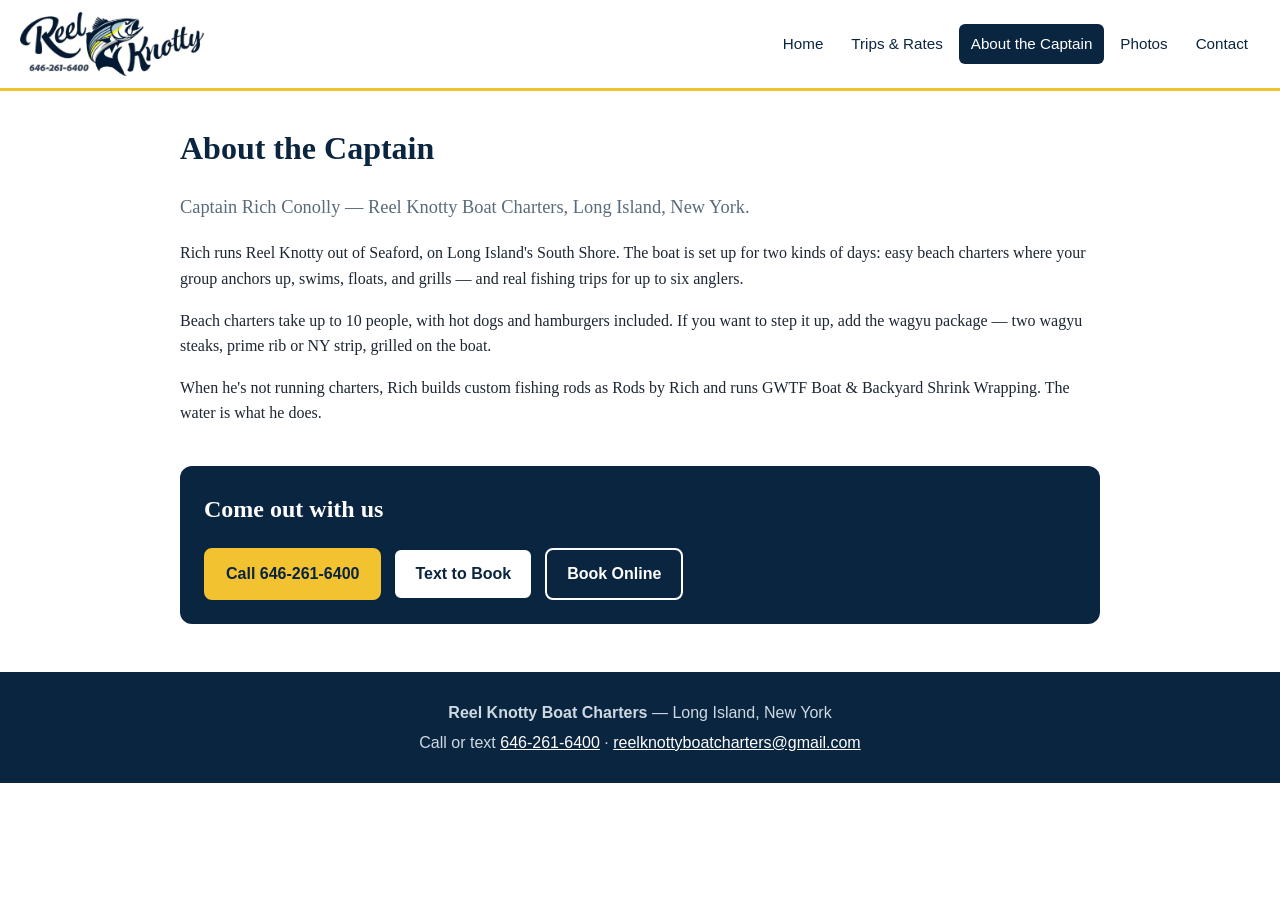
==== about.html @ 6678930a "Reel Knotty website v1 — Home, Trips & Rates, About, Photos, Contact" ====
<!DOCTYPE html>
<html lang="en">
<head>
<meta charset="UTF-8">
<meta name="viewport" content="width=device-width, initial-scale=1.0">
<title>About the Captain | Reel Knotty Boat Charters</title>
<meta name="description" content="Captain Rich Conolly runs Reel Knotty Boat Charters on Long Island, New York — beach days and fishing trips on the South Shore.">
<link rel="stylesheet" href="style.css">
</head>
<body>
<header class="site-header">
  <a href="index.html" class="logo"><img src="[data-uri]" alt="Reel Knotty Boat Charters"></a>
  <nav>
    <a href="index.html">Home</a>
    <a href="trips.html">Trips &amp; Rates</a>
    <a href="about.html" class="active">About the Captain</a>
    <a href="photos.html">Photos</a>
    <a href="contact.html">Contact</a>
  </nav>
</header>

<main>
  <h1>About the Captain</h1>
  <p class="lede">Captain Rich Conolly — Reel Knotty Boat Charters, Long Island, New York.</p>
  <p>Rich runs Reel Knotty out of Seaford, on Long Island's South Shore. The boat is set up for two kinds of days: easy beach charters where your group anchors up, swims, floats, and grills — and real fishing trips for up to six anglers.</p>
  <p>Beach charters take up to 10 people, with hot dogs and hamburgers included. If you want to step it up, add the wagyu package — two wagyu steaks, prime rib or NY strip, grilled on the boat.</p>
  <p>When he's not running charters, Rich builds custom fishing rods as Rods by Rich and runs GWTF Boat &amp; Backyard Shrink Wrapping. The water is what he does.</p>

  <section class="strip">
    <h2>Come out with us</h2>
    <div class="cta-row">
      <a class="btn btn-primary" href="tel:+16462616400">Call 646-261-6400</a>
      <a class="btn" href="sms:+16462616400?&amp;body=Hi%20Rich%2C%20I%27d%20like%20to%20book%20a%20Reel%20Knotty%20charter!">Text to Book</a>
      <a class="btn btn-outline" href="https://muse.ai/s/reel-knotty-public-booking-page-mxu6xptuc3vp2/H7qP1Y-mtdP3zjdHhFpLheFckidEyQrgpgK3Qy2jtyw">Book Online</a>
    </div>
  </section>
</main>

<footer>
  <p><strong>Reel Knotty Boat Charters</strong> — Long Island, New York</p>
  <p>Call or text <a href="tel:+16462616400">646-261-6400</a> · <a href="mailto:reelknottyboatcharters@gmail.com">reelknottyboatcharters@gmail.com</a></p>
</footer>
</body>
</html>
---- style.css ----
:root {
  --navy: #0a2540;
  --navy-light: #143a5e;
  --yellow: #f2c230;
  --sand: #f7f3ea;
  --ink: #1c2733;
  --muted: #5a6b7a;
  --line: #dfe6ec;
}

* { box-sizing: border-box; }

body {
  margin: 0;
  font-family: Georgia, "Times New Roman", serif;
  color: var(--ink);
  background: #fff;
  line-height: 1.6;
}

a { color: var(--navy-light); }

.site-header {
  display: flex;
  flex-wrap: wrap;
  align-items: center;
  justify-content: space-between;
  gap: 0.5rem 1rem;
  padding: 0.75rem 1.25rem;
  border-bottom: 3px solid var(--yellow);
  background: #fff;
}

.logo img { display: block; height: 64px; width: auto; }

nav { display: flex; flex-wrap: wrap; gap: 0.25rem; }

nav a {
  padding: 0.5rem 0.75rem;
  border-radius: 6px;
  text-decoration: none;
  font-family: Arial, Helvetica, sans-serif;
  font-size: 0.95rem;
  color: var(--navy);
}

nav a:hover { background: var(--sand); }
nav a.active { background: var(--navy); color: #fff; }

.hero { position: relative; }
.hero-img { display: block; width: 100%; height: 420px; object-fit: cover; }
.hero-text {
  position: absolute;
  inset: auto 0 0 0;
  padding: 2rem 1.25rem 1.5rem;
  background: linear-gradient(transparent, rgba(10, 37, 64, 0.88));
  color: #fff;
}
.hero-text h1 { margin: 0 0 0.5rem; font-size: 2rem; line-height: 1.2; }
.hero-text p { margin: 0 0 1rem; font-size: 1.1rem; }

.cta-row { display: flex; flex-wrap: wrap; gap: 0.75rem; }

.btn {
  display: inline-block;
  padding: 0.7rem 1.25rem;
  border-radius: 8px;
  text-decoration: none;
  font-family: Arial, Helvetica, sans-serif;
  font-weight: bold;
  background: #fff;
  color: var(--navy);
  border: 2px solid var(--navy);
}
.btn-primary { background: var(--yellow); border-color: var(--yellow); color: var(--navy); }
.btn-outline { background: transparent; color: #fff; border-color: #fff; }

main { max-width: 960px; margin: 0 auto; padding: 1.5rem 1.25rem 3rem; }

h1 { color: var(--navy); font-size: 2rem; margin: 0.5rem 0; }
h2 { color: var(--navy); margin-top: 2rem; }
h3 { color: var(--navy); margin: 0 0 0.5rem; }
.lede { font-size: 1.15rem; color: var(--muted); }

.card-grid {
  display: grid;
  grid-template-columns: repeat(auto-fit, minmax(240px, 1fr));
  gap: 1rem;
  margin-top: 1rem;
}
.card {
  border: 1px solid var(--line);
  border-radius: 12px;
  padding: 1.25rem;
  background: #fff;
}
.card p { margin: 0.5rem 0; }

.strip {
  margin-top: 2.5rem;
  padding: 1.5rem;
  border-radius: 12px;
  background: var(--navy);
  color: #fff;
}
.strip h2 { color: #fff; margin-top: 0; }
.strip .btn-outline { border-color: #fff; }

.trip { border-bottom: 1px solid var(--line); padding-bottom: 1.5rem; }
.trip ul { padding-left: 1.25rem; }
.flyer { max-width: 100%; width: 560px; border-radius: 12px; margin-top: 1rem; }

.gallery {
  display: grid;
  grid-template-columns: repeat(auto-fit, minmax(280px, 1fr));
  gap: 1rem;
  margin-top: 1rem;
}
.gallery figure { margin: 0; }
.gallery img {
  display: block;
  width: 100%;
  height: 240px;
  object-fit: cover;
  border-radius: 12px;
}
.gallery figcaption { padding: 0.5rem 0.25rem; color: var(--muted); font-size: 0.95rem; }

footer {
  background: var(--navy);
  color: #cfd9e2;
  text-align: center;
  padding: 1.5rem 1rem;
  font-family: Arial, Helvetica, sans-serif;
}
footer a { color: #fff; }
footer p { margin: 0.25rem 0; }

@media (max-width: 600px) {
  .hero-img { height: 300px; }
  .hero-text h1 { font-size: 1.5rem; }
  .logo img { height: 52px; }
}
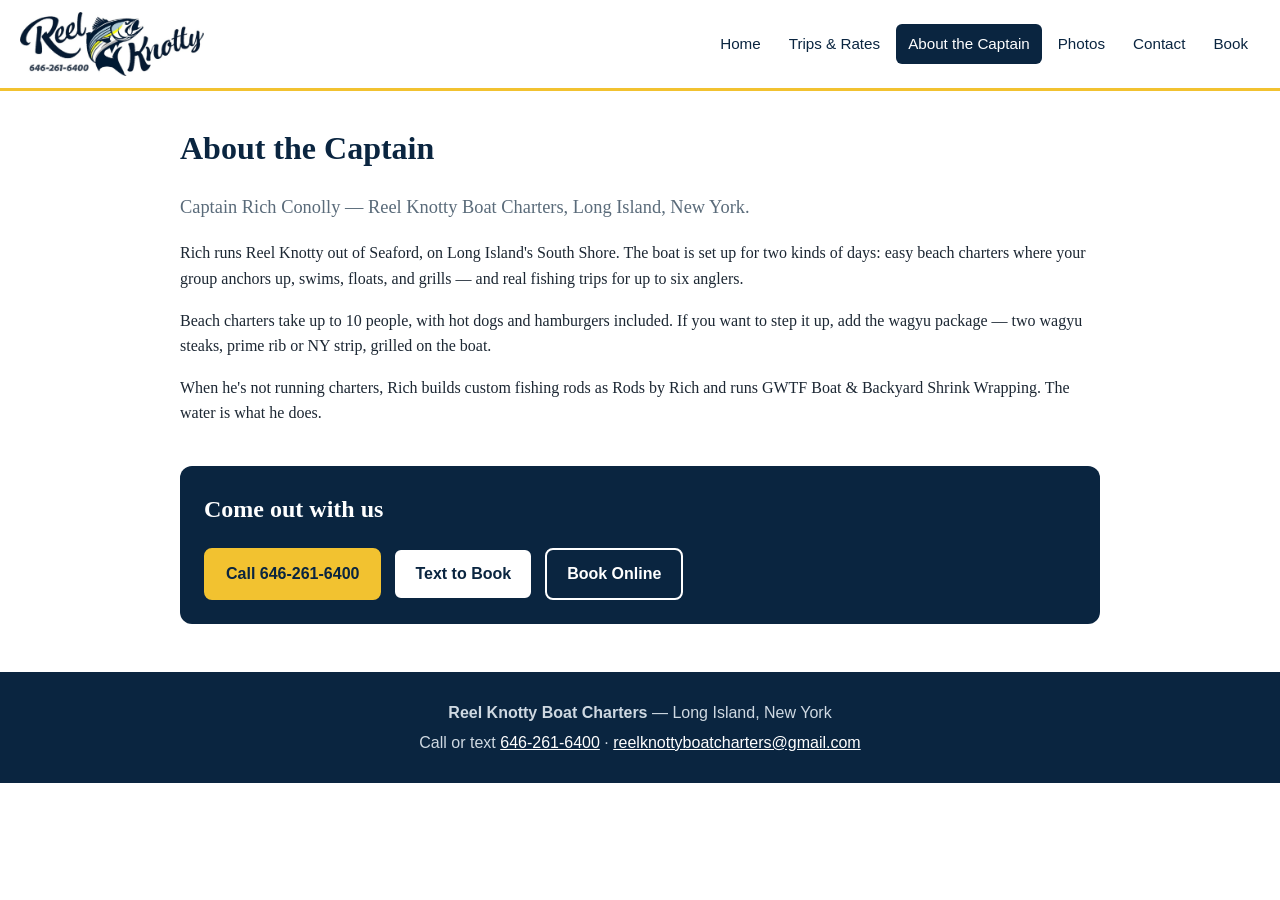
==== commit 8ff770f0: "Point remaining Book Online links to on-site booking page" ====
--- a/about.html
+++ b/about.html
@@ -16,6 +16,7 @@
     <a href="about.html" class="active">About the Captain</a>
     <a href="photos.html">Photos</a>
     <a href="contact.html">Contact</a>
+    <a href="booking.html">Book</a>
   </nav>
 </header>
 
@@ -30,8 +31,8 @@
     <h2>Come out with us</h2>
     <div class="cta-row">
       <a class="btn btn-primary" href="tel:+16462616400">Call 646-261-6400</a>
-      <a class="btn" href="sms:+16462616400?&amp;body=Hi%20Rich%2C%20I%27d%20like%20to%20book%20a%20Reel%20Knotty%20charter!">Text to Book</a>
-      <a class="btn btn-outline" href="https://muse.ai/s/reel-knotty-public-booking-page-mxu6xptuc3vp2/H7qP1Y-mtdP3zjdHhFpLheFckidEyQrgpgK3Qy2jtyw">Book Online</a>
+      <a class="btn" href="sms:+16462616400?body=Hi%20Rich%2C%20I%27d%20like%20to%20book%20a%20Reel%20Knotty%20charter!">Text to Book</a>
+      <a class="btn btn-outline" href="booking.html">Book Online</a>
     </div>
   </section>
 </main>
@@ -40,5 +41,6 @@
   <p><strong>Reel Knotty Boat Charters</strong> — Long Island, New York</p>
   <p>Call or text <a href="tel:+16462616400">646-261-6400</a> · <a href="mailto:reelknottyboatcharters@gmail.com">reelknottyboatcharters@gmail.com</a></p>
 </footer>
+<script src="script.js"></script>
 </body>
 </html>
--- a/style.css
+++ b/style.css
@@ -141,3 +141,100 @@
   .hero-text h1 { font-size: 1.5rem; }
   .logo img { height: 52px; }
 }
+
+/* Call/Text fallback card (see script.js) */
+.rk-modal-overlay {
+  position: fixed;
+  inset: 0;
+  background: rgba(10, 37, 64, 0.72);
+  display: flex;
+  align-items: center;
+  justify-content: center;
+  padding: 1rem;
+  z-index: 1000;
+}
+.rk-modal-overlay[hidden] { display: none; }
+.rk-modal {
+  position: relative;
+  background: #fff;
+  color: var(--ink);
+  border-radius: 12px;
+  border-top: 6px solid var(--yellow);
+  max-width: 420px;
+  width: 100%;
+  padding: 1.5rem;
+  box-shadow: 0 12px 40px rgba(0, 0, 0, 0.35);
+  font-family: Arial, Helvetica, sans-serif;
+}
+.rk-modal h2 { margin: 0 0 0.5rem; color: var(--navy); font-family: Georgia, "Times New Roman", serif; }
+.rk-modal-sub { margin: 0 0 0.5rem; }
+.rk-modal-close {
+  position: absolute;
+  top: 0.4rem;
+  right: 0.6rem;
+  background: none;
+  border: none;
+  font-size: 1.75rem;
+  line-height: 1;
+  color: var(--muted);
+  cursor: pointer;
+  padding: 0.25rem 0.5rem;
+}
+.rk-copy-row {
+  display: flex;
+  gap: 0.5rem;
+  align-items: center;
+  justify-content: space-between;
+  border: 1px solid var(--line);
+  border-radius: 8px;
+  padding: 0.6rem 0.75rem;
+  margin: 0.75rem 0;
+}
+.rk-copy-value { font-weight: bold; word-break: break-word; }
+.rk-copy-btn { flex-shrink: 0; padding: 0.45rem 0.8rem; font-size: 0.9rem; }
+.rk-open-link { display: block; text-align: center; margin-top: 1rem; }
+.rk-modal-note { color: var(--muted); font-size: 0.9rem; margin: 1rem 0 0; }
+
+/* Booking page */
+.btn-orange { background: #e85a24; border-color: #e85a24; color: #fff; }
+a.btn.disabled { opacity: 0.55; cursor: not-allowed; }
+.booking-form { display: grid; gap: 1.25rem; max-width: 560px; margin: 1rem 0; }
+.booking-form label { display: block; font-family: Arial, Helvetica, sans-serif; font-weight: bold; color: var(--navy); margin-bottom: 0.35rem; }
+.booking-form input[type="date"],
+.booking-form select { width: 100%; max-width: 320px; padding: 0.6rem 0.75rem; font-size: 1rem; font-family: Arial, Helvetica, sans-serif; border: 2px solid var(--line); border-radius: 8px; background: #fff; color: var(--ink); }
+.wagyu-row { display: flex; gap: 0.6rem; align-items: flex-start; }
+.wagyu-row input[type="checkbox"] { width: 1.25rem; height: 1.25rem; margin-top: 0.2rem; flex-shrink: 0; }
+.wagyu-row label { margin-bottom: 0; }
+.wagyu-sub { font-weight: normal; color: var(--muted); font-size: 0.95rem; }
+.summary { border: 1px solid var(--line); border-radius: 12px; padding: 1.25rem 1.5rem; background: #fff; max-width: 560px; margin: 1.5rem 0; }
+.summary-row { display: flex; justify-content: space-between; gap: 1rem; padding: 0.45rem 0; border-bottom: 1px solid var(--line); font-family: Arial, Helvetica, sans-serif; }
+.summary-row strong { color: var(--navy); text-align: right; }
+.summary-row.total { font-size: 1.35rem; border-bottom: 2px solid var(--navy); padding: 0.6rem 0; }
+.summary .deposit { color: var(--muted); margin: 0.75rem 0 0; font-family: Arial, Helvetica, sans-serif; }
+.booking-cta { margin-top: 1.5rem; }
+.hint { color: var(--muted); font-size: 0.95rem; }
+
+/* Availability calendar (booking.html) */
+.calendar-wrap { max-width: 560px; margin: 2rem 0 0; }
+.calendar-wrap h2 { margin-bottom: 0.25rem; }
+.cal-nav { display: flex; align-items: center; justify-content: space-between; gap: 0.5rem; margin: 1rem 0 0.75rem; }
+.cal-nav h3 { margin: 0; font-size: 1.2rem; }
+.cal-nav .btn { padding: 0.45rem 0.8rem; font-size: 0.9rem; }
+.cal-nav .btn:disabled { opacity: 0.4; cursor: not-allowed; }
+.cal-grid { display: grid; grid-template-columns: repeat(7, 1fr); gap: 4px; }
+.cal-dow { text-align: center; font-family: Arial, Helvetica, sans-serif; font-size: 0.8rem; font-weight: bold; color: var(--muted); padding: 0.25rem 0; }
+.cal-day { position: relative; min-height: 52px; border: 1px solid var(--line); border-radius: 8px; background: #fff; color: var(--navy); font-family: Arial, Helvetica, sans-serif; font-size: 1rem; font-weight: bold; cursor: pointer; padding: 0.3rem 0.1rem; }
+.cal-day.cal-blank { border: none; background: transparent; cursor: default; }
+.cal-day.open:hover { background: var(--yellow); }
+.cal-day.selected { background: var(--navy); color: #fff; border-color: var(--navy); }
+.cal-day.taken { background: #eef1f4; color: #9aa7b2; cursor: not-allowed; }
+.cal-day.taken .cal-num { text-decoration: line-through; }
+.cal-day.closed { background: repeating-linear-gradient(45deg, #f7f3ea, #f7f3ea 6px, #efe9d8 6px, #efe9d8 12px); color: #8a97a3; cursor: not-allowed; }
+.cal-day.past { background: #f7f7f7; color: #c3ccd3; cursor: not-allowed; }
+.cal-tag { display: block; font-size: 0.6rem; font-weight: bold; letter-spacing: 0.02em; text-transform: uppercase; }
+.cal-legend { display: flex; flex-wrap: wrap; gap: 0.5rem 1rem; font-family: Arial, Helvetica, sans-serif; font-size: 0.85rem; color: var(--muted); margin: 0.75rem 0 0; }
+.cal-key { display: inline-flex; align-items: center; gap: 0.35rem; }
+.cal-key::before { content: ""; display: inline-block; width: 14px; height: 14px; border-radius: 4px; border: 1px solid var(--line); }
+.cal-key-open::before { background: #fff; }
+.cal-key-taken::before { background: #eef1f4; }
+.cal-key-closed::before { background: repeating-linear-gradient(45deg, #f7f3ea, #f7f3ea 3px, #efe9d8 3px, #efe9d8 6px); }
